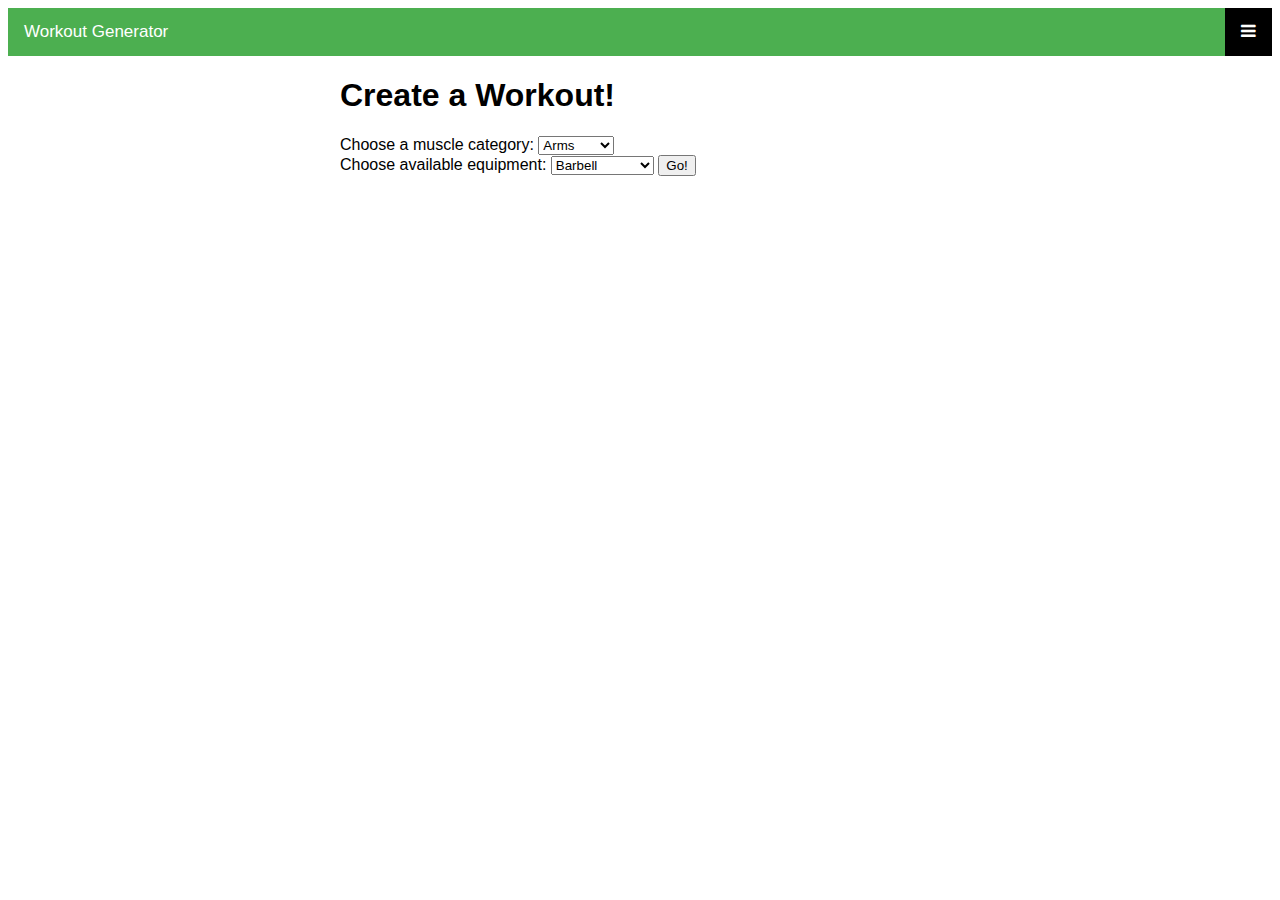
==== create-a-workout.html @ b876a1ae "Merge pull request #1 from WesGlassmeyer/landing-page" ====
<!DOCTYPE html>
<html lang="en">
<head>
    <meta charset="UTF-8">
    <meta name="viewport" content="width=device-width, initial-scale=1.0">
    <meta http-equiv="X-UA-Compatible" content="ie=edge">
    <title>Create a Workout!</title>
    <link rel="shortcut icon" href="#">
    <link rel="stylesheet" href="index.css">
    <link rel="apple-touch-icon" sizes="180x180" href="favicon/apple-touch-icon.png">
    <link rel="icon" type="image/png" sizes="32x32" href="favicon/favicon-32x32.png">
    <link rel="icon" type="image/png" sizes="16x16" href="favicon/favicon-16x16.png">
    <link rel="manifest" href="favicon/site.webmanifest">
    <link rel="stylesheet" href="https://cdnjs.cloudflare.com/ajax/libs/font-awesome/4.7.0/css/font-awesome.min.css">
</head>
<body>
   <!-- Top Navigation Menu -->
<div class="topnav">
  <a href="index.html" class="active">Workout Generator</a>
  <div id="myLinks">
    <a href="index.html">Home</a>
    <a href="create-a-workout.html">Create a Workout</a>
    <a href="random-workout.html">Random Workout</a>
  </div>
  <a href="javascript:void(0);" class="icon" onclick="myFunction()">
    <i class="fa fa-bars"></i>
  </a>
</div>
    <div class="container">
      <main>
        <h1>Create a Workout!</h1>

  <form id="js-form">
      <label>Choose a muscle category:</label>

          <select name="category" id="js-search-category">
            <option value="8">Arms</option>
            <option value="9">Legs</option>
            <option value="10">Abs</option>
            <option value="11">Chest</option>
            <option value="12">Back</option>
            <option value="13">Shoulder</option>
            <option value="14">Calves</option>
          </select> <br>
      <label>Choose available equipment:</label>
          <select name="category" id="js-search-equipment">
            <option value="1">Barbell</option>
            <option value="8">Bench</option>
            <option value="3">Dumbbell</option>
            <option value="4">Gym Mat</option>
            <option value="9">Incline Bench</option>
            <option value="10">Kettle Bell</option>
            <option value="7">Body Weight</option>
            <option value="6">Pull Up Bar</option>
            <option value="5">Swiss Ball</option>
            <option value="2">SZ Bar</option>
          </select>
       <input type="submit" id="submit" value="Go!">
  </form>
   <p id="js-error-message" class="error-message"></p>
  <section id="results" class="hidden">
    <h2>Search results</h2>
    <ul id="results-list">
    </ul>
    <input id="add" type="submit" value="Add to Workout">
  </section>
  <section id="workout" class="hidden2">
    <ul id="user-created-list">
    </ul>
    <input id="reset" type="submit" value="Reset Workout">
  </section>
      </main>
    </div>

    <script src="https://code.jquery.com/jquery-3.3.1.js" integrity="sha256-2Kok7MbOyxpgUVvAk/HJ2jigOSYS2auK4Pfzbm7uH60=" crossorigin="anonymous"></script>
    <script src="index.js"></script>
</body>
</html>
---- index.css ----
* {
  box-sizing: border-box;
}

body {
  font-family: "Roboto", sans-serif;
}

button,
input[type="text"] {
  padding: 5px;
}

button:hover {
  cursor: pointer;
}

.container {
  max-width: 600px;
  margin: 0 auto;
}

.error-message {
  color: red;
}

.hidden {
  display: none;
}

.hidden2 {
  display: none;
}

/* Style the navigation menu */
.topnav {
  overflow: hidden;
  background-color: #333;
  position: relative;
}

/* Hide the links inside the navigation menu (except for logo/home) */
.topnav #myLinks {
  display: none;
}

/* Style navigation menu links */
.topnav a {
  color: white;
  padding: 14px 16px;
  text-decoration: none;
  font-size: 17px;
  display: block;
}

/* Style the hamburger menu */
.topnav a.icon {
  background: black;
  display: block;
  position: absolute;
  right: 0;
  top: 0;
}

/* Add a grey background color on mouse-over */
.topnav a:hover {
  background-color: #ddd;
  color: black;
}

/* Style the active link (or home/logo) */
.active {
  background-color: #4caf50;
  color: white;
}
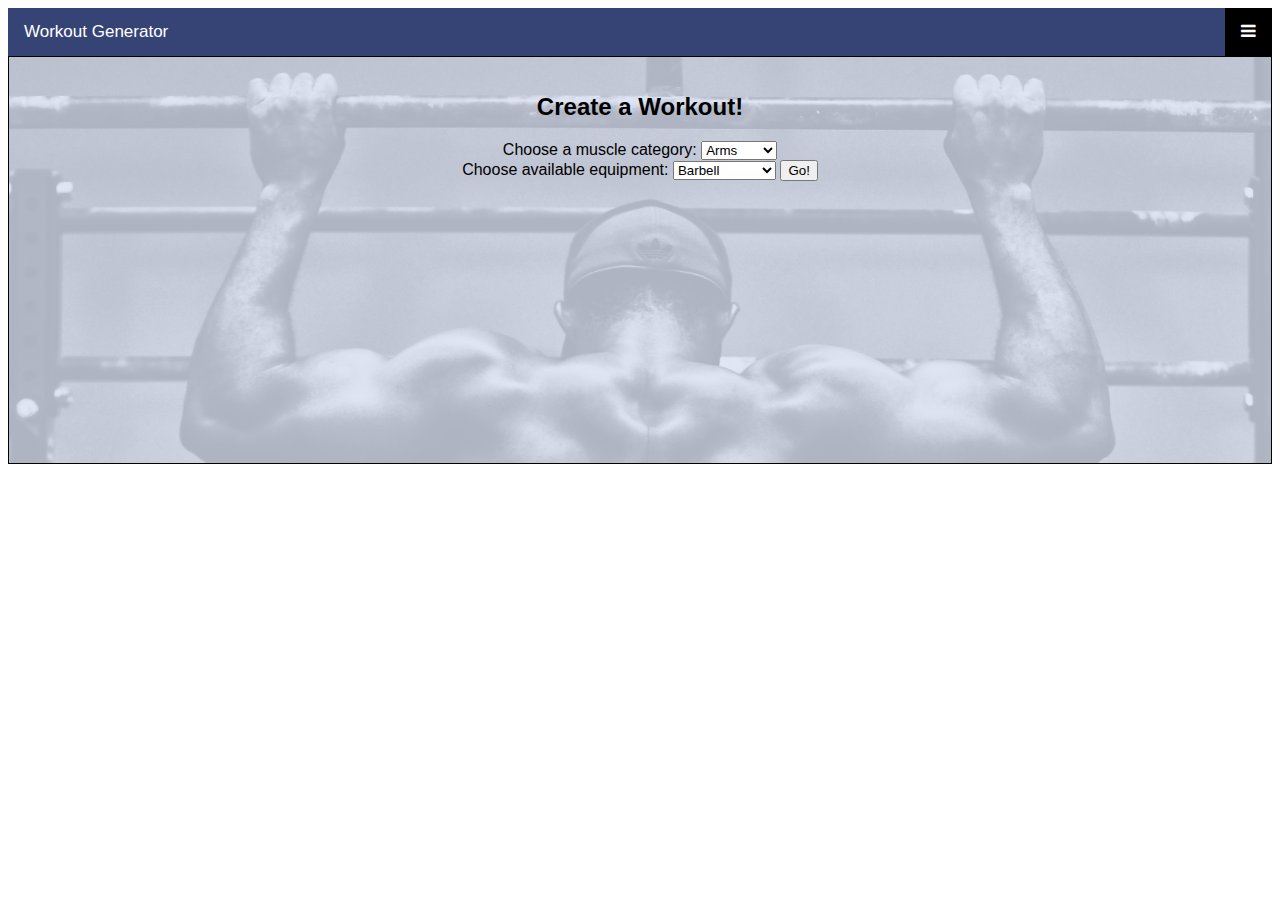
==== commit b9aa2f8e: "Add style and background" ====
--- a/create-a-workout.html
+++ b/create-a-workout.html
@@ -22,13 +22,15 @@
     <a href="create-a-workout.html">Create a Workout</a>
     <a href="random-workout.html">Random Workout</a>
   </div>
-  <a href="javascript:void(0);" class="icon" onclick="myFunction()">
+  <a href="javascript:void(0);" class="icon" onclick="toggleMenu()">
     <i class="fa fa-bars"></i>
   </a>
 </div>
-    <div class="container">
+<div class="background">
+  <img src="pullup-image.jpg">
+      <div class="container">
       <main>
-        <h1>Create a Workout!</h1>
+        <h2>Create a Workout!</h2>
 
   <form id="js-form">
       <label>Choose a muscle category:</label>
@@ -60,18 +62,26 @@
    <p id="js-error-message" class="error-message"></p>
   <section id="results" class="hidden">
     <h2>Search results</h2>
+    <div class="sticky">
+    <input id="add" type="submit" value="Add to Workout">
+    <section id="workout" class="hidden2">
+        <ul id="user-created-list">
+        </ul>
+      <input id="reset" type="submit" value="Reset Workout">
+    </section></div>
     <ul id="results-list">
     </ul>
-    <input id="add" type="submit" value="Add to Workout">
   </section>
   <section id="workout" class="hidden2">
-    <ul id="user-created-list">
-    </ul>
+    <div class="footer">
+      <ul id="user-created-list">
+      </ul>
+    </div>
     <input id="reset" type="submit" value="Reset Workout">
   </section>
       </main>
     </div>
-
+</div>
     <script src="https://code.jquery.com/jquery-3.3.1.js" integrity="sha256-2Kok7MbOyxpgUVvAk/HJ2jigOSYS2auK4Pfzbm7uH60=" crossorigin="anonymous"></script>
     <script src="index.js"></script>
 </body>
--- a/index.css
+++ b/index.css
@@ -35,7 +35,7 @@
 /* Style the navigation menu */
 .topnav {
   overflow: hidden;
-  background-color: #333;
+  background-color: #354475;
   position: relative;
 }
 
@@ -64,12 +64,57 @@
 
 /* Add a grey background color on mouse-over */
 .topnav a:hover {
-  background-color: #ddd;
-  color: black;
+  background-color: #445692;
 }
 
 /* Style the active link (or home/logo) */
 .active {
-  background-color: #4caf50;
+  background-color: #354475;
   color: white;
 }
+
+.button {
+  font: bold 15px Arial;
+  text-decoration: none;
+  background-color: #e4ebff;
+  color: #333333;
+  padding: 6px 12px 6px 12px;
+  border-top: 1px solid #cccccc;
+  border-right: 1px solid #333333;
+  border-bottom: 1px solid #333333;
+  border-left: 1px solid #cccccc;
+  border-radius: 4px;
+}
+
+.sticky {
+  position: -webkit-sticky;
+  position: sticky;
+  top: 0;
+  background-color: #9bace1;
+  padding: 50px;
+  font-size: 20px;
+  opacity: 0.7;
+  border-radius: 10px;
+}
+
+.background {
+  position: relative;
+  overflow: hidden;
+  padding: 16px;
+  border: 1px solid black;
+  background-color: #dae0f2;
+}
+.container {
+  padding: 0 10px 250px 10px;
+  position: relative;
+  z-index: 2;
+  text-align: center;
+}
+.background img {
+  position: absolute;
+  left: 0;
+  top: 0;
+  width: 100%;
+  height: auto;
+  opacity: 0.2;
+}
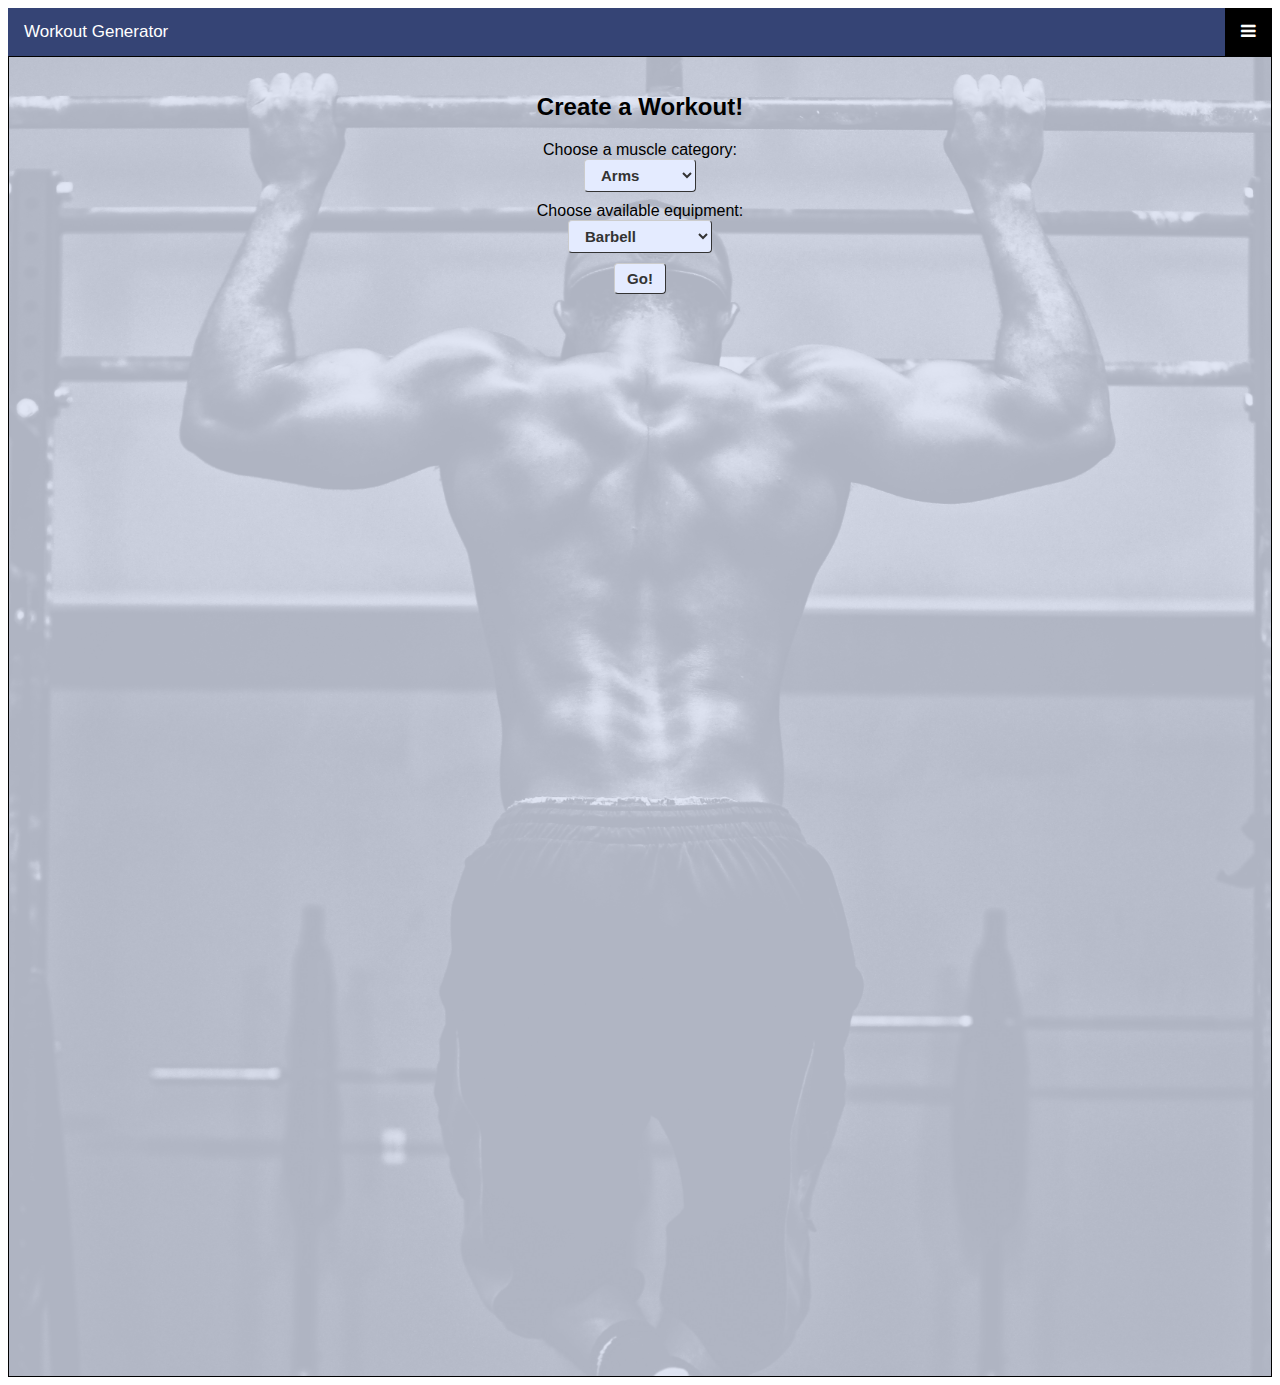
==== commit 45ba33af: "validator corrections" ====
--- a/create-a-workout.html
+++ b/create-a-workout.html
@@ -27,15 +27,14 @@
   </a>
 </div>
 <div class="background">
-  <img src="pullup-image.jpg">
+  <img src="pullup-image.jpg" alt="man doing pull up">
       <div class="container">
       <main>
         <h2>Create a Workout!</h2>
-
   <form id="js-form">
-      <label>Choose a muscle category:</label>
-
-          <select name="category" id="js-search-category">
+    <div class="create">
+      <label>Choose a muscle category:</label><br>
+         <select class="button" name="category" id="js-search-category">
             <option value="8">Arms</option>
             <option value="9">Legs</option>
             <option value="10">Abs</option>
@@ -44,8 +43,10 @@
             <option value="13">Shoulder</option>
             <option value="14">Calves</option>
           </select> <br>
-      <label>Choose available equipment:</label>
-          <select name="category" id="js-search-equipment">
+    </div>
+    <div class="create">
+      <label>Choose available equipment:</label><br>
+          <select class="button" name="category" id="js-search-equipment">
             <option value="1">Barbell</option>
             <option value="8">Bench</option>
             <option value="3">Dumbbell</option>
@@ -56,31 +57,24 @@
             <option value="6">Pull Up Bar</option>
             <option value="5">Swiss Ball</option>
             <option value="2">SZ Bar</option>
-          </select>
-       <input type="submit" id="submit" value="Go!">
+          </select><br>
+    </div>
+       <input type="submit" id="submit" class="button" value="Go!">
   </form>
    <p id="js-error-message" class="error-message"></p>
   <section id="results" class="hidden">
     <h2>Search results</h2>
-    <div class="sticky">
-    <input id="add" type="submit" value="Add to Workout">
-    <section id="workout" class="hidden2">
-        <ul id="user-created-list">
-        </ul>
-      <input id="reset" type="submit" value="Reset Workout">
-    </section></div>
-    <ul id="results-list">
+    <ul id="results-list" class="results">
     </ul>
+    <input class="button" id="add" type="submit" value="Add to Workout">
   </section>
   <section id="workout" class="hidden2">
-    <div class="footer">
-      <ul id="user-created-list">
+      <ul id="user-created-list" class="list-style">
       </ul>
-    </div>
-    <input id="reset" type="submit" value="Reset Workout">
+    <input id="reset" type="submit" class="button" value="Reset Workout">
   </section>
       </main>
-    </div>
+      </div>
 </div>
     <script src="https://code.jquery.com/jquery-3.3.1.js" integrity="sha256-2Kok7MbOyxpgUVvAk/HJ2jigOSYS2auK4Pfzbm7uH60=" crossorigin="anonymous"></script>
     <script src="index.js"></script>
--- a/index.css
+++ b/index.css
@@ -104,12 +104,14 @@
   border: 1px solid black;
   background-color: #dae0f2;
 }
+
 .container {
-  padding: 0 10px 250px 10px;
+  padding: 0 10px 450px 10px;
   position: relative;
   z-index: 2;
   text-align: center;
 }
+
 .background img {
   position: absolute;
   left: 0;
@@ -118,3 +120,25 @@
   height: auto;
   opacity: 0.2;
 }
+
+.results {
+  text-align: left;
+}
+
+.create {
+  padding-bottom: 10px;
+}
+
+.list-style {
+  list-style-type: none;
+  text-align: left;
+}
+
+@media only screen and (min-width: 750px) {
+  .container {
+    padding: 0 10px 1050px 10px;
+    position: relative;
+    z-index: 2;
+    text-align: center;
+  }
+}
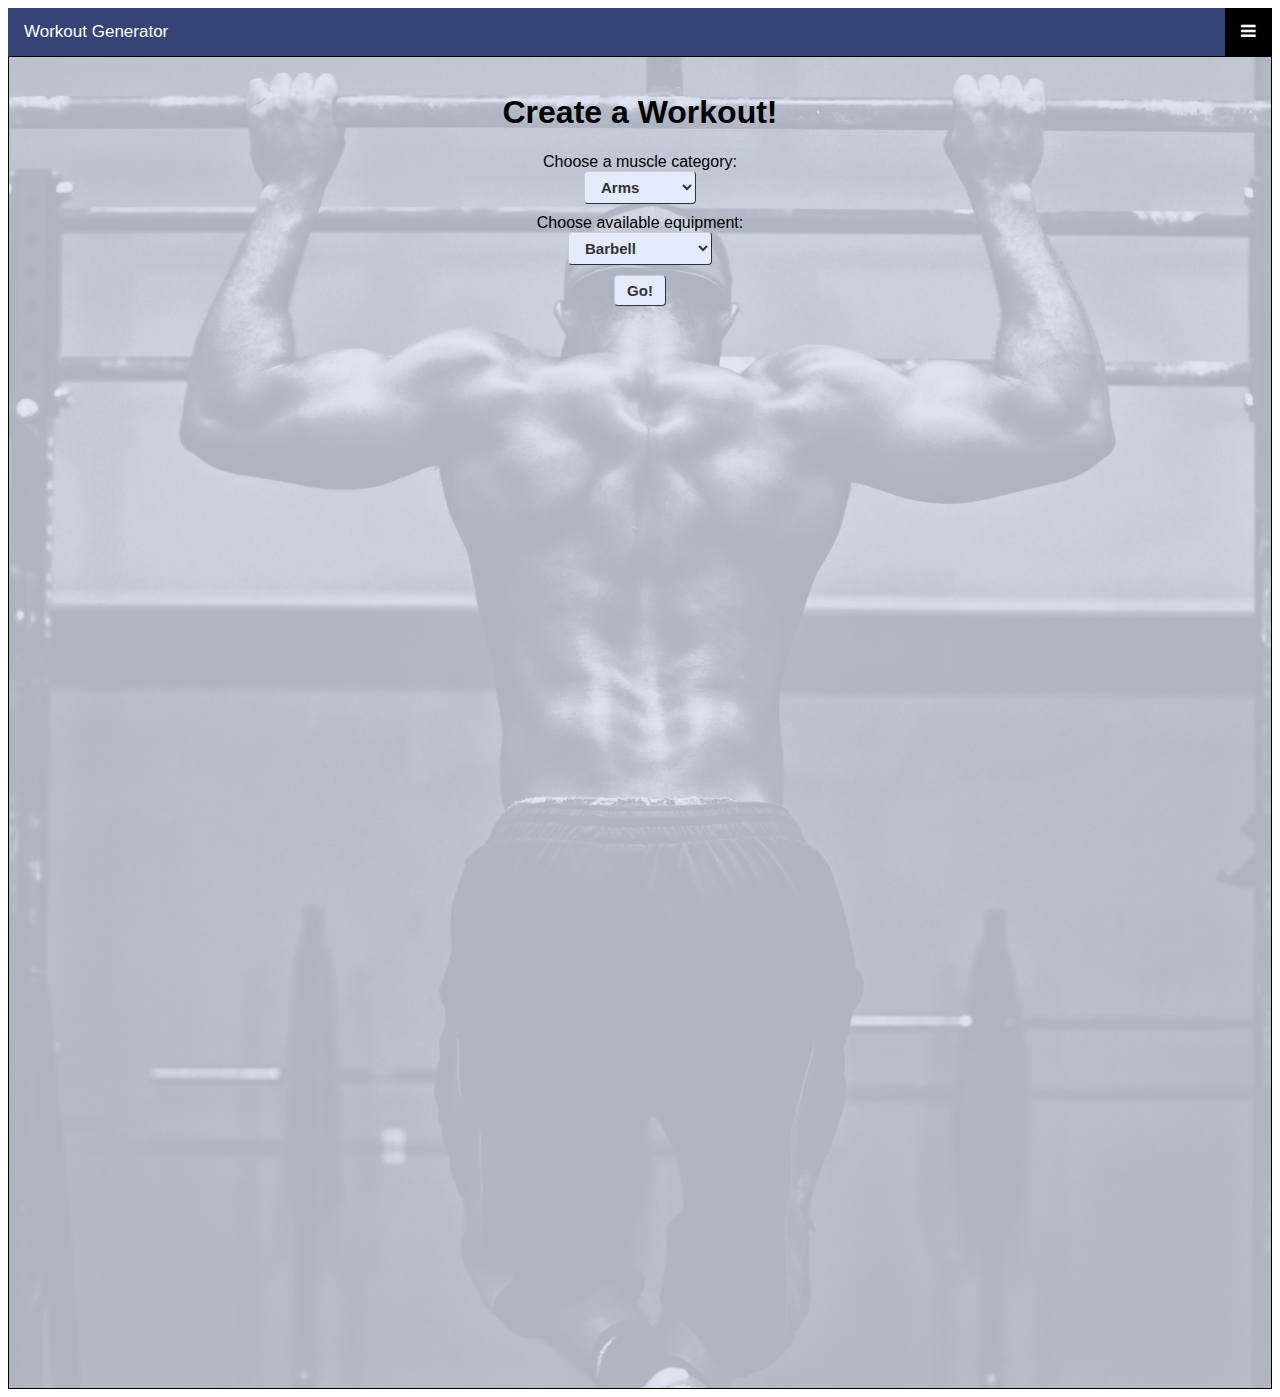
==== commit 1549a772: "axe updates" ====
--- a/create-a-workout.html
+++ b/create-a-workout.html
@@ -1,82 +1,124 @@
 <!DOCTYPE html>
 <html lang="en">
-<head>
-    <meta charset="UTF-8">
-    <meta name="viewport" content="width=device-width, initial-scale=1.0">
-    <meta http-equiv="X-UA-Compatible" content="ie=edge">
+  <head>
+    <meta charset="UTF-8" />
+    <meta name="viewport" content="width=device-width, initial-scale=1.0" />
+    <meta http-equiv="X-UA-Compatible" content="ie=edge" />
     <title>Create a Workout!</title>
-    <link rel="shortcut icon" href="#">
-    <link rel="stylesheet" href="index.css">
-    <link rel="apple-touch-icon" sizes="180x180" href="favicon/apple-touch-icon.png">
-    <link rel="icon" type="image/png" sizes="32x32" href="favicon/favicon-32x32.png">
-    <link rel="icon" type="image/png" sizes="16x16" href="favicon/favicon-16x16.png">
-    <link rel="manifest" href="favicon/site.webmanifest">
-    <link rel="stylesheet" href="https://cdnjs.cloudflare.com/ajax/libs/font-awesome/4.7.0/css/font-awesome.min.css">
-</head>
-<body>
-   <!-- Top Navigation Menu -->
-<div class="topnav">
-  <a href="index.html" class="active">Workout Generator</a>
-  <div id="myLinks">
-    <a href="index.html">Home</a>
-    <a href="create-a-workout.html">Create a Workout</a>
-    <a href="random-workout.html">Random Workout</a>
-  </div>
-  <a href="javascript:void(0);" class="icon" onclick="toggleMenu()">
-    <i class="fa fa-bars"></i>
-  </a>
-</div>
-<div class="background">
-  <img src="pullup-image.jpg" alt="man doing pull up">
+    <link rel="stylesheet" href="index.css" />
+    <link
+      rel="apple-touch-icon"
+      sizes="180x180"
+      href="favicon/apple-touch-icon.png"
+    />
+    <link
+      rel="icon"
+      type="image/png"
+      sizes="32x32"
+      href="favicon/favicon-32x32.png"
+    />
+    <link
+      rel="icon"
+      type="image/png"
+      sizes="16x16"
+      href="favicon/favicon-16x16.png"
+    />
+    <link rel="manifest" href="favicon/site.webmanifest" />
+    <link
+      rel="stylesheet"
+      href="https://cdnjs.cloudflare.com/ajax/libs/font-awesome/4.7.0/css/font-awesome.min.css"
+    />
+  </head>
+  <body>
+    <nav class="topnav">
+      <a href="index.html" class="active">Workout Generator</a>
+      <div id="myLinks">
+        <a href="create-a-workout.html">Create a Workout</a>
+        <a href="random-workout.html">Random Workout</a>
+      </div>
+      <a
+        href="javascript:void(0);"
+        class="icon"
+        onclick="toggleMenu()"
+        aria-label="Navigation icon"
+      >
+        <i class="fa fa-bars"></i>
+      </a>
+    </nav>
+    <div class="background">
+      <img src="pullup-image.jpg" alt="man doing pull up" />
       <div class="container">
-      <main>
-        <h2>Create a Workout!</h2>
-  <form id="js-form">
-    <div class="create">
-      <label>Choose a muscle category:</label><br>
-         <select class="button" name="category" id="js-search-category">
-            <option value="8">Arms</option>
-            <option value="9">Legs</option>
-            <option value="10">Abs</option>
-            <option value="11">Chest</option>
-            <option value="12">Back</option>
-            <option value="13">Shoulder</option>
-            <option value="14">Calves</option>
-          </select> <br>
+        <main>
+          <h1>Create a Workout!</h1>
+          <form id="js-form">
+            <div class="create">
+              <label>Choose a muscle category:</label><br />
+              <select
+                class="button"
+                aria-label="choose a muscle category"
+                name="category"
+                id="js-search-category"
+              >
+                <option value="8">Arms</option>
+                <option value="9">Legs</option>
+                <option value="10">Abs</option>
+                <option value="11">Chest</option>
+                <option value="12">Back</option>
+                <option value="13">Shoulder</option>
+                <option value="14">Calves</option>
+              </select>
+              <br />
+            </div>
+            <div class="create">
+              <label>Choose available equipment:</label><br />
+              <select
+                class="button"
+                aria-label="choose available equipment"
+                name="category"
+                id="js-search-equipment"
+              >
+                <option value="1">Barbell</option>
+                <option value="8">Bench</option>
+                <option value="3">Dumbbell</option>
+                <option value="4">Gym Mat</option>
+                <option value="9">Incline Bench</option>
+                <option value="10">Kettle Bell</option>
+                <option value="7">Body Weight</option>
+                <option value="6">Pull Up Bar</option>
+                <option value="5">Swiss Ball</option>
+                <option value="2">SZ Bar</option></select
+              ><br />
+            </div>
+            <input type="submit" id="submit" class="button" value="Go!" />
+          </form>
+          <p id="js-error-message" class="error-message"></p>
+          <section id="results" class="hidden">
+            <h2>Search results</h2>
+            <ul id="results-list" class="results"></ul>
+            <input
+              class="button"
+              id="add"
+              type="submit"
+              value="Add to Workout"
+            />
+          </section>
+          <section id="workout" class="hidden2">
+            <ul id="user-created-list" class="list-style"></ul>
+            <input
+              id="reset"
+              type="submit"
+              class="button"
+              value="Reset Workout"
+            />
+          </section>
+        </main>
+      </div>
     </div>
-    <div class="create">
-      <label>Choose available equipment:</label><br>
-          <select class="button" name="category" id="js-search-equipment">
-            <option value="1">Barbell</option>
-            <option value="8">Bench</option>
-            <option value="3">Dumbbell</option>
-            <option value="4">Gym Mat</option>
-            <option value="9">Incline Bench</option>
-            <option value="10">Kettle Bell</option>
-            <option value="7">Body Weight</option>
-            <option value="6">Pull Up Bar</option>
-            <option value="5">Swiss Ball</option>
-            <option value="2">SZ Bar</option>
-          </select><br>
-    </div>
-       <input type="submit" id="submit" class="button" value="Go!">
-  </form>
-   <p id="js-error-message" class="error-message"></p>
-  <section id="results" class="hidden">
-    <h2>Search results</h2>
-    <ul id="results-list" class="results">
-    </ul>
-    <input class="button" id="add" type="submit" value="Add to Workout">
-  </section>
-  <section id="workout" class="hidden2">
-      <ul id="user-created-list" class="list-style">
-      </ul>
-    <input id="reset" type="submit" class="button" value="Reset Workout">
-  </section>
-      </main>
-      </div>
-</div>
-    <script src="https://code.jquery.com/jquery-3.3.1.js" integrity="sha256-2Kok7MbOyxpgUVvAk/HJ2jigOSYS2auK4Pfzbm7uH60=" crossorigin="anonymous"></script>
+    <script
+      src="https://code.jquery.com/jquery-3.3.1.js"
+      integrity="sha256-2Kok7MbOyxpgUVvAk/HJ2jigOSYS2auK4Pfzbm7uH60="
+      crossorigin="anonymous"
+    ></script>
     <script src="index.js"></script>
-</body>
-</html>+  </body>
+</html>
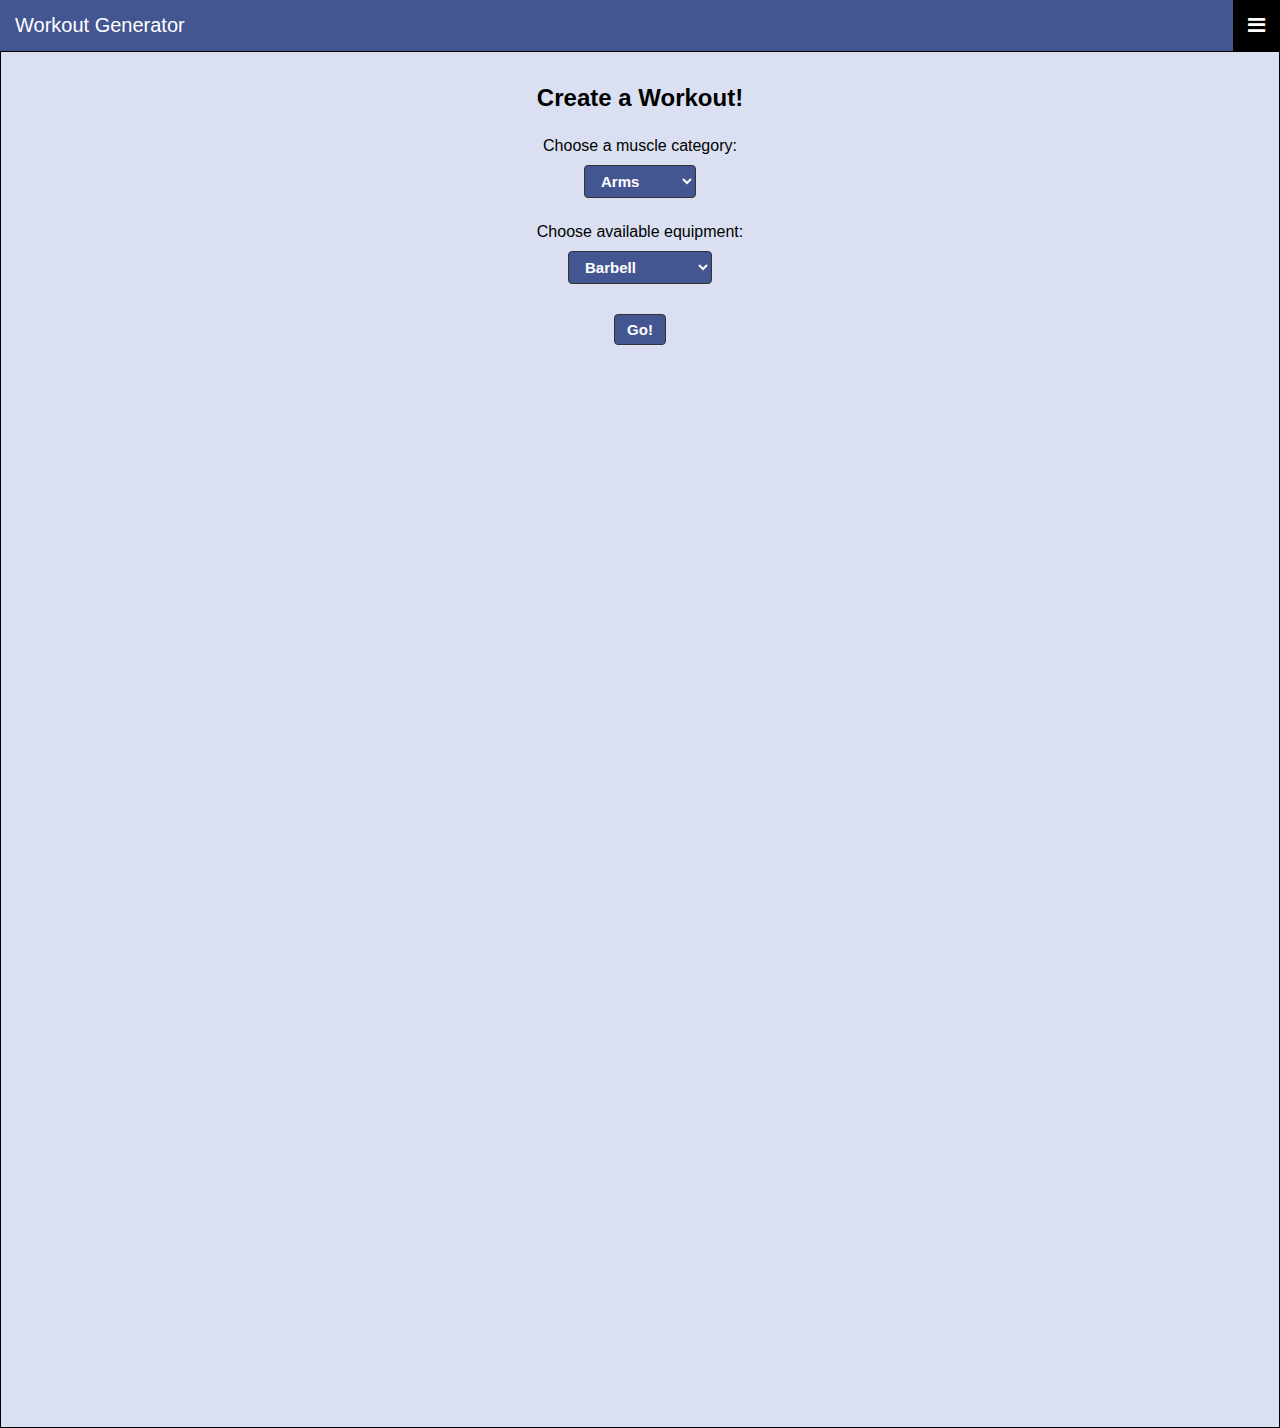
==== commit 6ffda11d: "update styling" ====
--- a/create-a-workout.html
+++ b/create-a-workout.html
@@ -46,7 +46,7 @@
       </a>
     </nav>
     <div class="background">
-      <img src="pullup-image.jpg" alt="man doing pull up" />
+      <!-- <img src="pullup-image.jpg" alt="man doing pull up" /> -->
       <div class="container">
         <main>
           <h1>Create a Workout!</h1>
@@ -89,12 +89,12 @@
                 <option value="2">SZ Bar</option></select
               ><br />
             </div>
-            <input type="submit" id="submit" class="button" value="Go!" />
+            <input type="submit" id="submit" class="button go" value="Go!" />
           </form>
           <p id="js-error-message" class="error-message"></p>
           <section id="results" class="hidden">
             <h2>Search results</h2>
-            <ul id="results-list" class="results"></ul>
+            <div id="results-list" class="results"></div>
             <input
               class="button"
               id="add"
--- a/index.css
+++ b/index.css
@@ -4,20 +4,11 @@
 
 body {
   font-family: "Roboto", sans-serif;
-}
-
-button,
-input[type="text"] {
-  padding: 5px;
+  margin: 0px;
 }
 
 button:hover {
   cursor: pointer;
-}
-
-.container {
-  max-width: 600px;
-  margin: 0 auto;
 }
 
 .error-message {
@@ -32,28 +23,30 @@
   display: none;
 }
 
-/* Style the navigation menu */
+h4 {
+  display: list-item;
+  list-style-type: disc;
+  list-style-position: inside;
+}
+
 .topnav {
   overflow: hidden;
   background-color: #354475;
   position: relative;
 }
 
-/* Hide the links inside the navigation menu (except for logo/home) */
 .topnav #myLinks {
   display: none;
 }
 
-/* Style navigation menu links */
 .topnav a {
   color: white;
-  padding: 14px 16px;
+  padding: 14px 15px;
   text-decoration: none;
-  font-size: 17px;
+  font-size: 20px;
   display: block;
 }
 
-/* Style the hamburger menu */
 .topnav a.icon {
   background: black;
   display: block;
@@ -62,12 +55,14 @@
   top: 0;
 }
 
-/* Add a grey background color on mouse-over */
+.topnav a.icon:hover {
+  background-color: black;
+}
+
 .topnav a:hover {
   background-color: #445692;
 }
 
-/* Style the active link (or home/logo) */
 .active {
   background-color: #354475;
   color: white;
@@ -76,25 +71,16 @@
 .button {
   font: bold 15px Arial;
   text-decoration: none;
-  background-color: #e4ebff;
-  color: #333333;
+  background-color: #445692;
+  color: white;
   padding: 6px 12px 6px 12px;
-  border-top: 1px solid #cccccc;
+  /* border-top: 1px solid #cccccc;
   border-right: 1px solid #333333;
   border-bottom: 1px solid #333333;
-  border-left: 1px solid #cccccc;
+  border-left: 1px solid #cccccc; */
+  border: 1px solid #333333;
   border-radius: 4px;
-}
-
-.sticky {
-  position: -webkit-sticky;
-  position: sticky;
-  top: 0;
-  background-color: #9bace1;
-  padding: 50px;
-  font-size: 20px;
-  opacity: 0.7;
-  border-radius: 10px;
+  margin-top: 10px;
 }
 
 .background {
@@ -112,26 +98,69 @@
   text-align: center;
 }
 
-.background img {
-  position: absolute;
+/* .background img {
+  position: fixed;
   left: 0;
-  top: 0;
+  top: 48px;
   width: 100%;
   height: auto;
   opacity: 0.2;
-}
+} */
 
 .results {
   text-align: left;
 }
 
 .create {
-  padding-bottom: 10px;
+  margin-top: 25px;
 }
 
 .list-style {
-  list-style-type: none;
+  /* list-style-type: none; */
   text-align: left;
+  padding-inline-start: 20px;
+}
+
+p,
+ul {
+  text-shadow: 0 0 10px white;
+}
+
+h1 {
+  margin-bottom: 0px;
+  font-size: 24px;
+}
+
+.p1 {
+  margin-top: 30px;
+}
+
+.p2 {
+  margin-top: 40px;
+}
+
+.button.go {
+  margin-top: 30px;
+}
+
+.result-item {
+  border: 1px solid black;
+  border-radius: 10px;
+  padding: 10px;
+  margin-bottom: 10px;
+  background-color: #c8cedb;
+}
+
+.created-list-li {
+  margin-top: 15px;
+}
+
+#random-workout {
+  margin-top: 20px;
+}
+
+#random-results {
+  margin-top: 20px;
 }
 
 @media only screen and (min-width: 750px) {
@@ -141,4 +170,23 @@
     z-index: 2;
     text-align: center;
   }
+
+  #random-results-list {
+    display: flex;
+    flex-direction: row;
+    flex-wrap: wrap;
+    justify-content: space-evenly;
+  }
+
+  .result-item {
+    width: 40vw;
+    margin-bottom: 20px;
+  }
+
+  #results-list {
+    display: flex;
+    flex-direction: row;
+    flex-wrap: wrap;
+    justify-content: space-evenly;
+  }
 }
